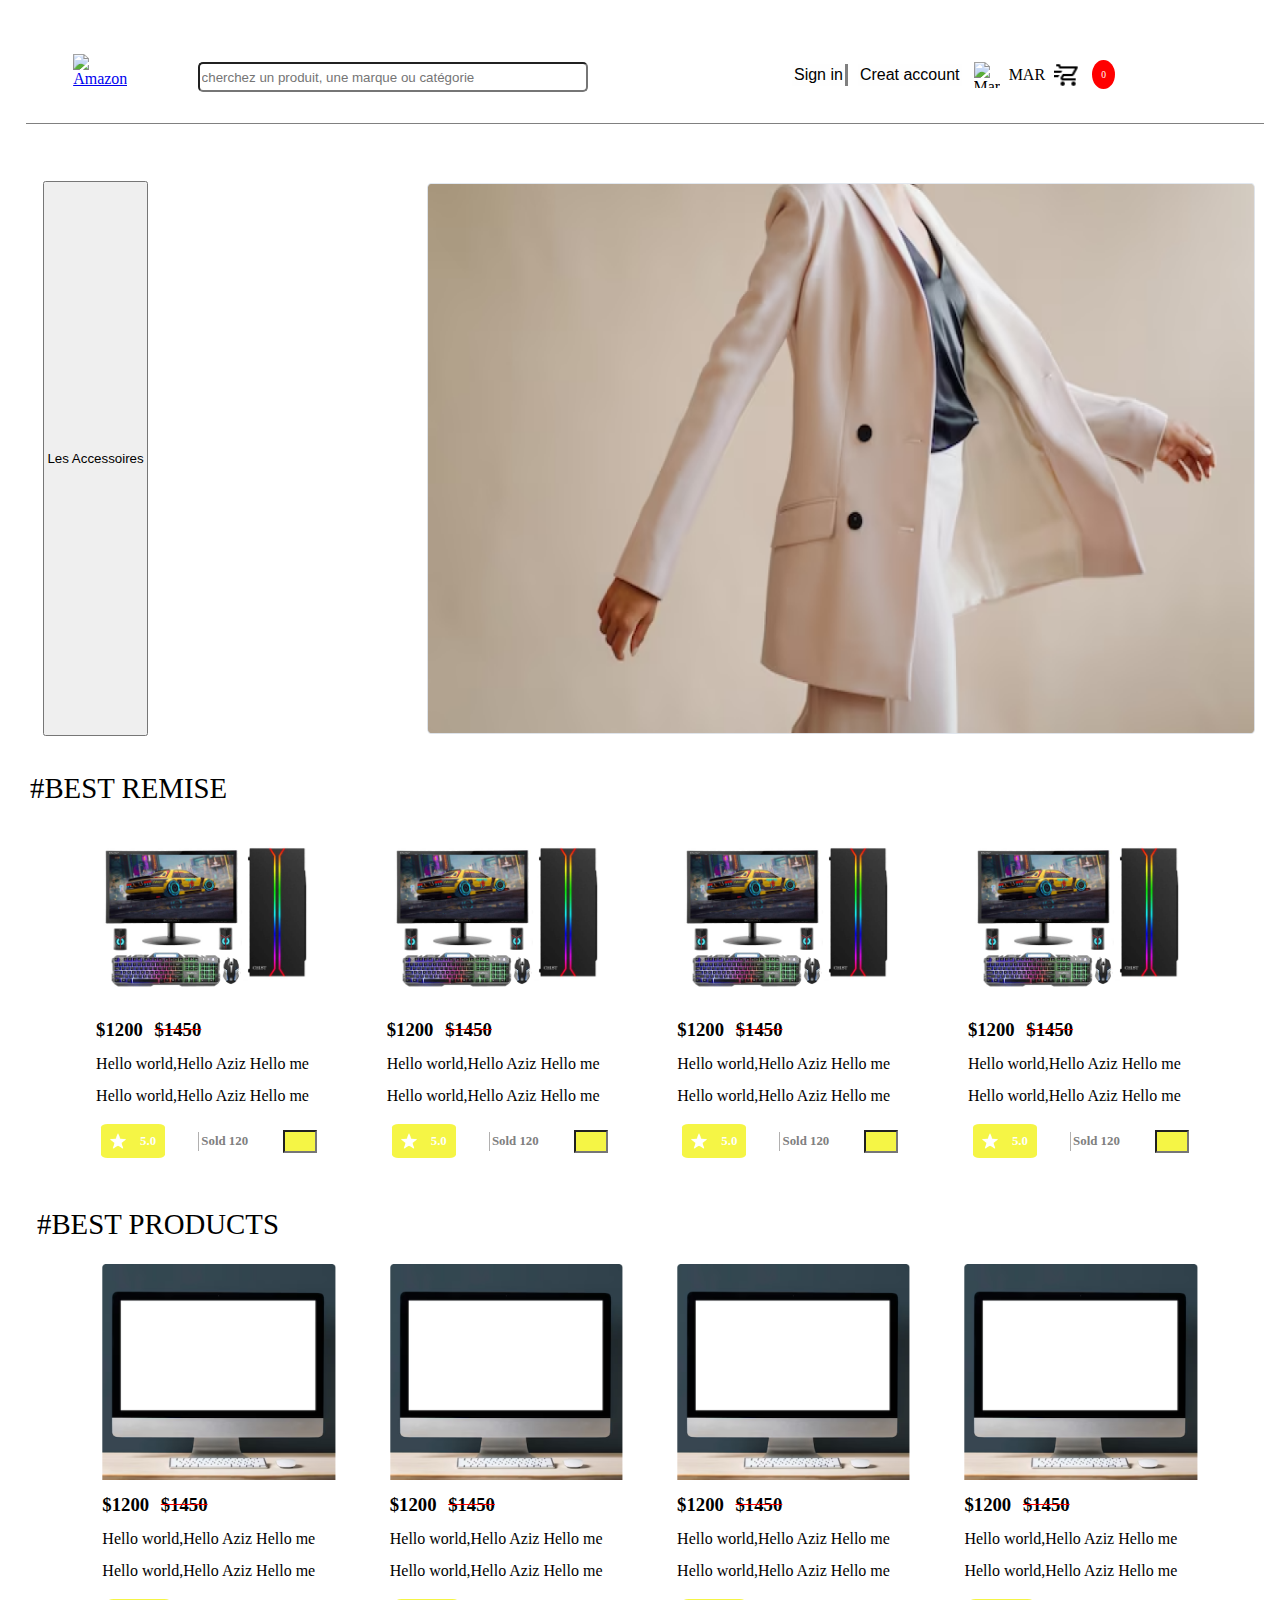
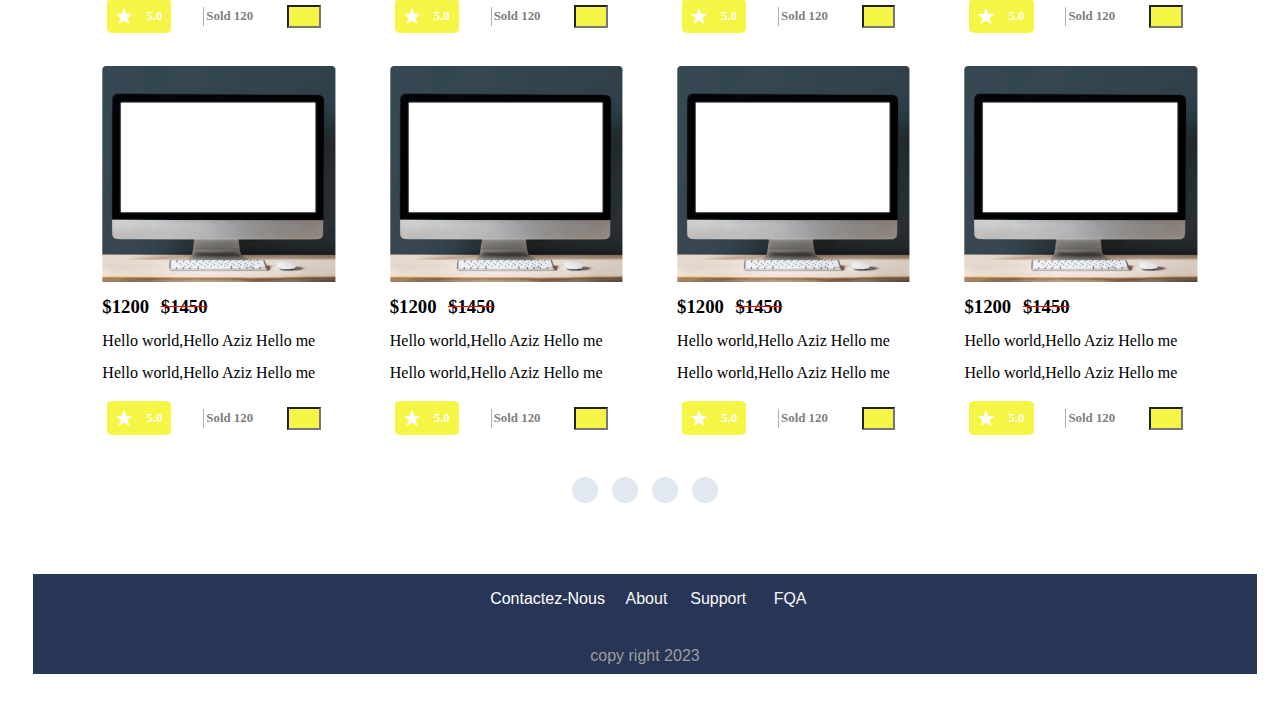
==== index.html @ 6ffe5653 "html&CSS" ====
<!DOCTYPE html>
<html lang="en">
    <head>
        <meta charset="UTF-8">
        <meta name="description" content="Amazon site web">
        <meta name="viewport" content="width=device-width, initial-scale=1.0">
        <link rel="stylesheet" href="styles.css">
        <title>Amazon Web Site</title>
    </head>
    <body>
        <main>
            <header>
                <div class="leftarea">
                    <a href="Contact.html"><img class="img1" src="https://th.bing.com/th/id/OIP.h6LzqkD-_Av8YKy4bOIUbAHaHa?pid=ImgDet&rs=1" alt="Amazon"></a>
                    <form><input style="border-radius: 5px;" type="search" placeholder="cherchez un produit, une marque ou catégorie"></form>
                    <img class="img5" src="https://icon-library.com/images/sidebar-icon/sidebar-icon-17.jpg" alt="Sidebar">
                </div>
               
                <div class="rightArea">    
                    <button class="BU1">Sign in</button>
                    <button >Creat account</button>
                    <img class="img2" src="https://i0.wp.com/www.location-francophone.com/wp-content/uploads/2014/09/drapeau-marocain.png" alt="Maroc">
                    <div class="MAR">MAR</div>
                    <img  class="img3" src="icons8-panier-rapide-24.png" alt="Panier"><span style="color: white; background-color: red; border-radius: 50%; font-size: 60%;"><p id="myNumber">0</p>
                </div>
            </header>
            
            <div id="Productss">
                <div id="Rca">
                   
                </div>
            </div>

            
                <section class="Acc">
                    <button >Les Accessoires</button>
                    <div class="Accessoires" id="Accessoires">
                    <div class="el"><img src="Short Sleeve Shirt.png" alt="Short Sleeve">Accessoires </div>
                    <div class="el"><img src="Short Sleeve Shirt.png" alt="Short Sleeve">Accessoires </div>
                    <div class="el"><img src="Short Sleeve Shirt.png" alt="Short Sleeve">Accessoires </div>
                    <div class="el"><img src="Short Sleeve Shirt.png" alt="Short Sleeve">Accessoires </div>
                    <div class="el"><img src="Short Sleeve Shirt.png" alt="Short Sleeve">Accessoires </div>
                    <div class="el"><img src="Short Sleeve Shirt.png" alt="Short Sleeve">Accessoires </div>
                    <div class="el"><img src="Short Sleeve Shirt.png" alt="Short Sleeve">Accessoires </div>
                    <div class="el"><img src="Short Sleeve Shirt.png" alt="Short Sleeve">Accessoires </div>
                    <div class="el"><img src="Short Sleeve Shirt.png" alt="Short Sleeve">Accessoires </div>
                    <div class="el"><img src="Short Sleeve Shirt.png" alt="Short Sleeve">Accessoires </div>
                    <div class="el"><img src="Short Sleeve Shirt.png" alt="Short Sleeve">Accessoires </div>
                </div>
                    <img src="Image1.png">
            </section>

            <section class="BestRemis">
                <div class="BSR" style="margin: 20px 0px 0px 0px; font-size: 180%; font-style: normal;">#BEST REMISE</div>
                <section class="Products">
                    <div class="Product1">
                        <img src="Product.jpg" alt="Product">
                        <h3>$1200 <strong style="text-decoration: line-through red;">$1450</strong></h3>
                        <p>Hello world,Hello Aziz Hello me </p>
                        <p>Hello world,Hello Aziz Hello me </p>
                    <div style="display: flex; font-size: 120%; justify-content: space-between; align-items: center;">
                        <h6 style="background-color: rgba(242, 242, 11, 0.762); border-radius: 10%; display: flex; flex-direction: row; align-items: center; flex-direction: row;" ><img src="star.png" alt="Star" width="5%" height="20vh"><strong style="color: rgba(255, 255, 255, 0.997);">5.0</strong></h6>
                        <h6 style="display: flex; border-left: solid 1px rgba(139, 138, 138, 0.674); align-items: center; color: gray;">Sold 120</h6>
                        <input img style="background-color: rgba(242, 242, 11, 0.762); display: flex; align-items: center; width: 15%; height: 2%;" src="Shopping Mall.png" alt="Five">
                    </div>
                    </div>

                    <div class="Product1">
                        <img src="Product.jpg" alt="Product">
                        <h3>$1200 <strong style="text-decoration: line-through red;">$1450</strong></h3>
                        <p>Hello world,Hello Aziz Hello me </p>
                        <p>Hello world,Hello Aziz Hello me </p>
                    <div style="display: flex; font-size: 120%; justify-content: space-between; align-items: center;">
                        <h6 style="background-color: rgba(242, 242, 11, 0.762); border-radius: 10%; display: flex; flex-direction: row; align-items: center; flex-direction: row;" ><img src="star.png" alt="Star" width="5%" height="20vh"><strong style="color: rgba(255, 255, 255, 0.997);">5.0</strong></h6>
                        <h6 style="display: flex; border-left: solid 1px rgba(139, 138, 138, 0.674); align-items: center; color: gray;">Sold 120</h6>
                        <input img style="background-color: rgba(242, 242, 11, 0.762); display: flex; align-items: center; width: 15%; height: 2%;" src="Shopping Mall.png" alt="Five">
                    </div>
                    </div>

                    <div class="Product1">
                        <img src="Product.jpg" alt="Product">
                        <h3>$1200 <strong style="text-decoration: line-through red;">$1450</strong></h3>
                        <p>Hello world,Hello Aziz Hello me </p>
                        <p>Hello world,Hello Aziz Hello me </p>
                    <div style="display: flex; font-size: 120%; justify-content: space-between; align-items: center;">
                        <h6 style="background-color: rgba(242, 242, 11, 0.762); border-radius: 10%; display: flex; flex-direction: row; align-items: center; flex-direction: row;" ><img src="star.png" alt="Star" width="5%" height="20vh"><strong style="color: rgba(255, 255, 255, 0.997);">5.0</strong></h6>
                        <h6 style="display: flex; border-left: solid 1px rgba(139, 138, 138, 0.674); align-items: center; color: gray;">Sold 120</h6>
                        <input img style="background-color: rgba(242, 242, 11, 0.762); display: flex; align-items: center; width: 15%; height: 2%;" src="Shopping Mall.png" alt="Five">
                    </div>
                    </div>

                    <div class="Product1">
                        <img src="Product.jpg" alt="Product">
                        <h3>$1200 <strong style="text-decoration: line-through red;">$1450</strong></h3>
                        <p>Hello world,Hello Aziz Hello me </p>
                        <p>Hello world,Hello Aziz Hello me </p>
                    <div style="display: flex; font-size: 120%; justify-content: space-between; align-items: center;">
                        <h6 style="background-color: rgba(242, 242, 11, 0.762); border-radius: 10%; display: flex; flex-direction: row; align-items: center; flex-direction: row;" ><img src="star.png" alt="Star" width="5%" height="20vh"><strong style="color: rgba(255, 255, 255, 0.997);">5.0</strong></h6>
                        <h6 style="display: flex; border-left: solid 1px rgba(139, 138, 138, 0.674); align-items: center; color: gray;">Sold 120</h6>
                        <input img style="background-color: rgba(242, 242, 11, 0.762); display: flex; align-items: center; width: 15%; height: 2%;" src="Shopping Mall.png" alt="Five">
                    </div>
                    </div>
                    </div>
                </section>
                
                <section class="BestProducts">
                    <div style="margin: 20px 0px 0px 0px; font-size: 180%; font-style: normal;">#BEST PRODUCTS</div>
                <section class="Products">
                    <div class="Product1">
                        <img src="Rectangle 6.png">
                        <h3>$1200 <strong style="text-decoration: line-through red;">$1450</strong></h3>
                        <p>Hello world,Hello Aziz Hello me </p>
                        <p>Hello world,Hello Aziz Hello me </p>
                    <div style="display: flex; font-size: 120%; justify-content: space-between; align-items: center;">
                        <h6 style="background-color: rgba(242, 242, 11, 0.762); border-radius: 10%; display: flex; flex-direction: row; align-items: center; flex-direction: row;" ><img src="star.png" width="5%" height="20vh"><strong style="color: rgba(255, 255, 255, 0.997);">5.0</strong></h6>
                        <h6 style="display: flex; border-left: solid 1px rgba(139, 138, 138, 0.674); align-items: center; color: gray;">Sold 120</h6>
                        <input img style="background-color: rgba(242, 242, 11, 0.762); display: flex; align-items: center; width: 15%; height: 2%;" src="Shopping Mall.png" alt="Five">
                    </div>
                    </div>

                    <div class="Product1">
                        <img src="Rectangle 6.png">
                        <h3>$1200 <strong style="text-decoration: line-through red;">$1450</strong></h3>
                        <p>Hello world,Hello Aziz Hello me </p>
                        <p>Hello world,Hello Aziz Hello me </p>
                    <div style="display: flex; font-size: 120%; justify-content: space-between; align-items: center;">
                        <h6 style="background-color: rgba(242, 242, 11, 0.762); border-radius: 10%; display: flex; flex-direction: row; align-items: center; flex-direction: row;" ><img src="star.png" width="5%" height="20vh"><strong style="color: rgba(255, 255, 255, 0.997);">5.0</strong></h6>
                        <h6 style="display: flex; border-left: solid 1px rgba(139, 138, 138, 0.674); align-items: center; color: gray;">Sold 120</h6>
                        <input img style="background-color: rgba(242, 242, 11, 0.762); display: flex; align-items: center; width: 15%; height: 2%;" src="Shopping Mall.png" alt="Five">
                    </div>
                    </div>

                    <div class="Product1">
                        <img src="Rectangle 6.png">
                        <h3>$1200 <strong style="text-decoration: line-through red;">$1450</strong></h3>
                        <p>Hello world,Hello Aziz Hello me </p>
                        <p>Hello world,Hello Aziz Hello me </p>
                    <div style="display: flex; font-size: 120%; justify-content: space-between; align-items: center;">
                        <h6 style="background-color: rgba(242, 242, 11, 0.762); border-radius: 10%; display: flex; flex-direction: row; align-items: center; flex-direction: row;" ><img src="star.png" width="5%" height="20vh"><strong style="color: rgba(255, 255, 255, 0.997);">5.0</strong></h6>
                        <h6 style="display: flex; border-left: solid 1px rgba(139, 138, 138, 0.674); align-items: center; color: gray;">Sold 120</h6>
                        <input img style="background-color: rgba(242, 242, 11, 0.762); display: flex; align-items: center; width: 15%; height: 2%;" src="Shopping Mall.png" alt="Five">
                    </div>
                    </div>

                    <div class="Product1">
                        <img src="Rectangle 6.png">
                        <h3>$1200 <strong style="text-decoration: line-through red;">$1450</strong></h3>
                        <p>Hello world,Hello Aziz Hello me </p>
                        <p>Hello world,Hello Aziz Hello me </p>
                    <div style="display: flex; font-size: 120%; justify-content: space-between; align-items: center;">
                        <h6 style="background-color: rgba(242, 242, 11, 0.762); border-radius: 10%; display: flex; flex-direction: row; align-items: center; flex-direction: row;" ><img src="star.png" width="5%" height="20vh"><strong style="color: rgba(255, 255, 255, 0.997);">5.0</strong></h6>
                        <h6 style="display: flex; border-left: solid 1px rgba(139, 138, 138, 0.674); align-items: center; color: gray;">Sold 120</h6>
                        <input img style="background-color: rgba(242, 242, 11, 0.762); display: flex; align-items: center; width: 15%; height: 2%;" src="Shopping Mall.png" alt="Five">
                    </div>
                    </div>
                    
                    <div class="Product1">
                        <img src="Rectangle 6.png">
                        <h3>$1200 <strong style="text-decoration: line-through red;">$1450</strong></h3>
                        <p>Hello world,Hello Aziz Hello me </p>
                        <p>Hello world,Hello Aziz Hello me </p>
                    <div style="display: flex; font-size: 120%; justify-content: space-between; align-items: center;">
                        <h6 style="background-color: rgba(242, 242, 11, 0.762); border-radius: 10%; display: flex; flex-direction: row; align-items: center; flex-direction: row;" ><img src="star.png" width="5%" height="20vh"><strong style="color: rgba(255, 255, 255, 0.997);">5.0</strong></h6>
                        <h6 style="display: flex; border-left: solid 1px rgba(139, 138, 138, 0.674); align-items: center; color: gray;">Sold 120</h6>
                        <input img style="background-color: rgba(242, 242, 11, 0.762); display: flex; align-items: center; width: 15%; height: 2%;" src="Shopping Mall.png" alt="Five">
                    </div>
                    </div>

                    <div class="Product1">
                        <img src="Rectangle 6.png">
                        <h3>$1200 <strong style="text-decoration: line-through red;">$1450</strong></h3>
                        <p>Hello world,Hello Aziz Hello me </p>
                        <p>Hello world,Hello Aziz Hello me </p>
                    <div style="display: flex; font-size: 120%; justify-content: space-between; align-items: center;">
                        <h6 style="background-color: rgba(242, 242, 11, 0.762); border-radius: 10%; display: flex; flex-direction: row; align-items: center; flex-direction: row;" ><img src="star.png" width="5%" height="20vh"><strong style="color: rgba(255, 255, 255, 0.997);">5.0</strong></h6>
                        <h6 style="display: flex; border-left: solid 1px rgba(139, 138, 138, 0.674); align-items: center; color: gray;">Sold 120</h6>
                        <input img style="background-color: rgba(242, 242, 11, 0.762); display: flex; align-items: center; width: 15%; height: 2%;" src="Shopping Mall.png" alt="Five">
                    </div>
                    </div>

                    <div class="Product1">
                        <img src="Rectangle 6.png">
                        <h3>$1200 <strong style="text-decoration: line-through red;">$1450</strong></h3>
                        <p>Hello world,Hello Aziz Hello me </p>
                        <p>Hello world,Hello Aziz Hello me </p>
                    <div style="display: flex; font-size: 120%; justify-content: space-between; align-items: center;">
                        <h6 style="background-color: rgba(242, 242, 11, 0.762); border-radius: 10%; display: flex; flex-direction: row; align-items: center; flex-direction: row;" ><img src="star.png" width="5%" height="20vh"><strong style="color: rgba(255, 255, 255, 0.997);">5.0</strong></h6>
                        <h6 style="display: flex; border-left: solid 1px rgba(139, 138, 138, 0.674); align-items: center; color: gray;">Sold 120</h6>
                        <input img style="background-color: rgba(242, 242, 11, 0.762); display: flex; align-items: center; width: 15%; height: 2%;" src="Shopping Mall.png" alt="Five">
                    </div>
                    </div>

                    <div class="Product1">
                        <img src="Rectangle 6.png">
                        <h3>$1200 <strong style="text-decoration: line-through red;">$1450</strong></h3>
                        <p>Hello world,Hello Aziz Hello me </p>
                        <p>Hello world,Hello Aziz Hello me </p>
                    <div style="display: flex; font-size: 120%; justify-content: space-between; align-items: center;">
                        <h6 style="background-color: rgba(242, 242, 11, 0.762); border-radius: 10%; display: flex; flex-direction: row; align-items: center; flex-direction: row;" ><img src="star.png" width="5%" height="20vh"><strong style="color: rgba(255, 255, 255, 0.997);">5.0</strong></h6>
                        <h6 style="display: flex; border-left: solid 1px rgba(139, 138, 138, 0.674); align-items: center; color: gray;">Sold 120</h6>
                        <input img style="background-color: rgba(242, 242, 11, 0.762); display: flex; align-items: center; width: 15%; height: 2%;" src="Shopping Mall.png" alt="Five">
                    </div>
                    </div>
                </section>
            </section>
                
                <div class="Ellipse">
                    <img src="Ellipse 6.png">
                    <img src="Ellipse 6.png">
                    <img src="Ellipse 6.png">
                    <img src="Ellipse 6.png">
                </div>
            
                <script src="script.js"></script>
            
            <footer >
                <div class="Footer">
                    <a class="Contact" href="Contact.html" style="text-decoration: none; width: 100%; color: white;">Contactez-Nous</a>
                    <P>About &nbsp;&nbsp;</P>
                    <p>&nbsp;&nbsp;Support&nbsp;&nbsp;&nbsp;</p>
                    <p>FQA</p>
                </div>
                 <p>copy right 2023</p>
            </footer>
        </main>
    </body>
</html>
---- styles.css ----
*{
    padding: 2px;
    margin: 5px;
    box-sizing: border-box;
}


.sideBar{
    background-color: blue;
    display: block;
    text-align: center;
}


header{
    display: flex;
    justify-content: space-between;
    width: 100%;
    border-bottom: solid gray 1px;
}

a {
    display: flex;
    justify-content: center;
    width: 20%;
}

.leftarea{
    display: flex;
    flex-direction: row;
    margin-top: 10px;
    justify-content: flex-start;
    width: 70%;
    align-items: center;
    gap:20px;
}

.rightArea{
    display: flex;
    flex-direction: row;
    justify-content: center;   
    width: 70%;
    align-items: center;
}

.leftarea input{
    width:200%;
    height: 30px;
}

.img1{
    width: 50%;
    height: 50px;
}

.MAR{
    margin: 0%;
    font-size: 100%;
}

.img2{
    width: 5%;
    height: 30px;
}

.img3{
    width: 5%;
    height: 30px;
}

.BU1 {
    border-right: gray solid;
}

header button{
    border: none;
    background-color: rgb(254, 254, 254);
    font-size: 100%;
}

.Acc{
    margin-top: 50px;
    display: flex;
    padding-left: 1%;
    flex-direction: row;
    width: 100%;
    margin-bottom: 0%;
    justify-content: space-between;
}

section > img {
    width: 68%; 
    height: 555px;
}

.Accessoires{
    display: none;
    flex-direction: column;
    align-items: flex-start;
    width: 30%;
    margin-right:0%;
}

.el {
    display: flex;
    align-items: center;
    border: solid 1px grey;
    width:100%;
    margin: 0%;
    height: 50px;
}

.Products{
    display: flex;
    width: 100%;
    flex-direction: row;
    justify-content: center;
    align-items: center;
    gap: 3%;
    flex-wrap: wrap;
}

.Product1{
    width: 20%;
    align-items: flex-start;
    display: flex;
    flex-direction: column;
    justify-content: flex-start;
    
}

.BestRemis img{
    width: 100%;

}

.Ellipse {
    width: 2%; 
    height: 1%;
    display: flex;
    justify-content: center;

}


div.Ellipse{
    width: 100%;
    display: flex;
}
.Ellipse img{
    width: 30px;
}

footer {
    display: flex;
    flex-direction: column;
    justify-content: center;
    align-items: center;
    margin-top: 5%;
    border: solid;
    width: 100%;
    height: 100px;
    font-size: 100%;
    color: white;
    background-color: rgb(39, 54, 86);
    font-family: Arial, Helvetica, sans-serif;
    color: rgb(157, 157, 157);
    border: none;
    text-decoration: none;
}

.Footer{
    display: flex;
    color: rgb(249, 246, 246);
}

h1{
    margin: 6% 0% 4%;    
    text-align: center;
}

.NP {
    display: flex;
    width: 70%;
    justify-content: space-between;
    margin-bottom: 7%;
}

.ET {
    display: flex;
    width: 70%;
    justify-content: space-between;
    margin-bottom: 7%;
    font-size: 180%;
}

.Nom {
    display: flex;
    flex-direction: column;
}

.Prenom {
    display: flex;
    flex-direction: column;
}

.NP label{
    font-size: 180%;
    width: 100%;
}

.ET{
    font-size: 180%;
}

.L{
    font-size: 180%;
}

.input1,
.input2{
    width: 200%;
    height: 40px;
}

.Email{
    display: flex;
    flex-direction: column;
}

.Tel{
    display: flex;
    flex-direction: column;
}

.input3,
.input4{
    width: 230%;
    height: 40px;
}

.L{
    display: flex;
    flex-direction: column;
}
.input5{
    height: 40px;
    width: 100%;
}


.input6{
    background-color: rgb(38, 213, 99);
    position: relative;
    font-size: 15px;
    margin: 30px ;
    left: 45%;
    right:45%;
    width: 10%;
    height: 38px;
    border: solid 2px;
    cursor: grabbing;
}


#Productss{
    flex-direction: column;
    background-color:rgb(219, 209, 188);
    position: absolute;
    top: 90px;
    right: 60px;
    border: solid 2px;
    width: 20%;
    max-height: 100%;
    align-items: center;
    overflow-x: hidden;
    overflow-y: scroll;
    display: none;
}

#Productss div{ 
    margin-top: 10%;
    width: 80%;
    height: 50%; 
    position: relative;
}

#Rca{
    font-size: 10px;
    display: flex;
    flex-wrap: wrap;
    margin: 0px;
    padding: 0px;
    align-items: center;
    justify-content: center; 
}

.leftarea .img3{
    display: none;
}

.leftarea .img1 input{
    display: flex;
}

.img5{
    display: none;
}
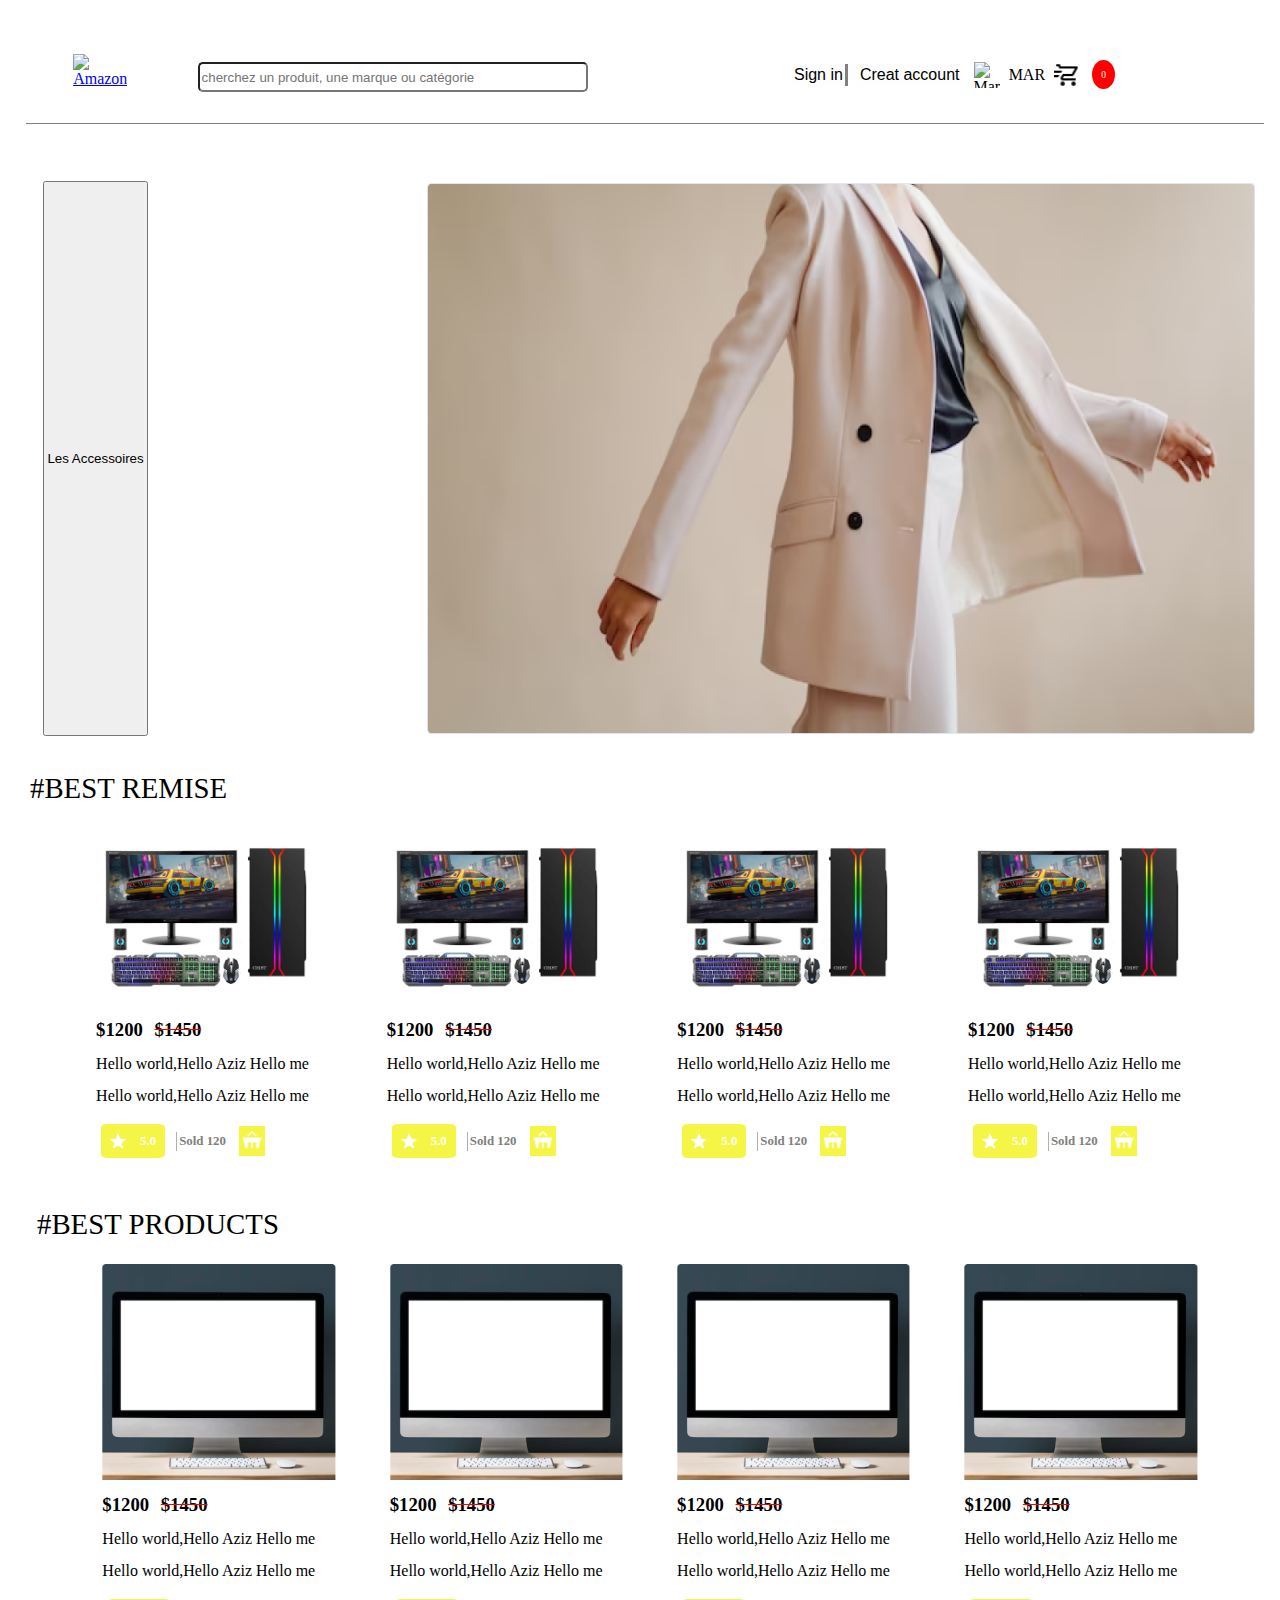
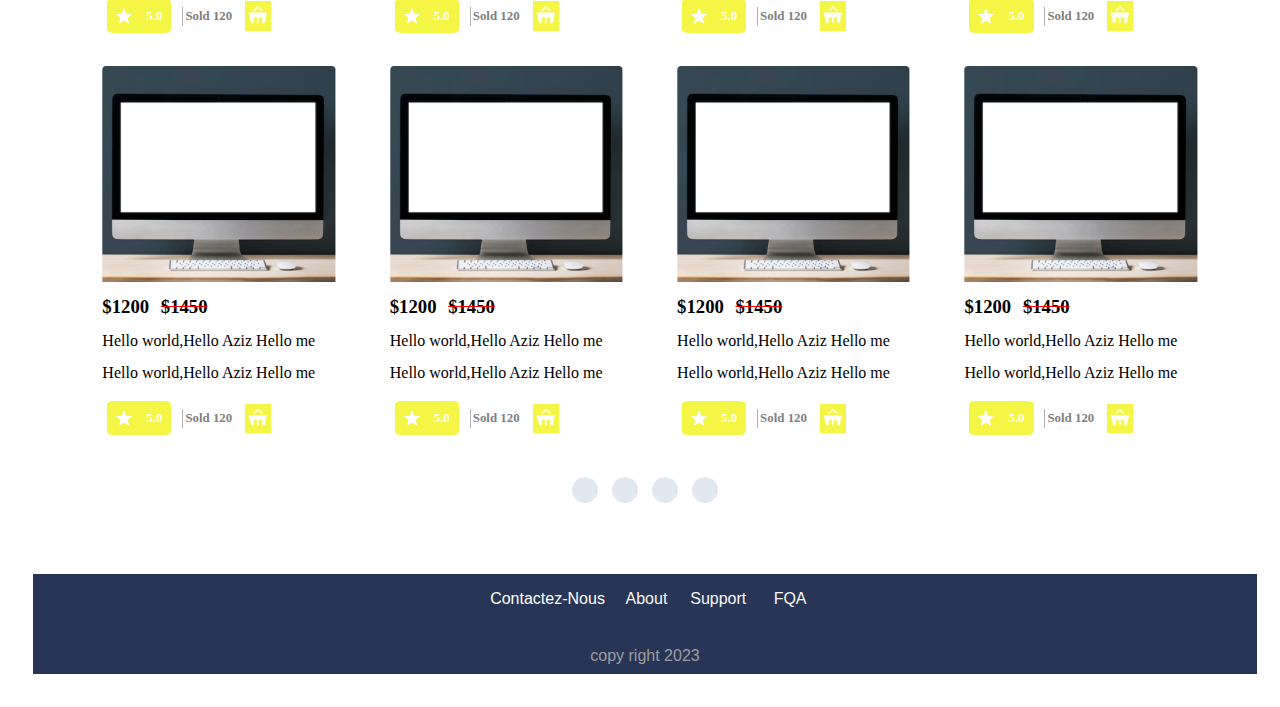
==== commit 68c6ed7d: "La_partie_de_JS" ====
--- a/index.html
+++ b/index.html
@@ -13,7 +13,7 @@
                 <div class="leftarea">
                     <a href="Contact.html"><img class="img1" src="https://th.bing.com/th/id/OIP.h6LzqkD-_Av8YKy4bOIUbAHaHa?pid=ImgDet&rs=1" alt="Amazon"></a>
                     <form><input style="border-radius: 5px;" type="search" placeholder="cherchez un produit, une marque ou catégorie"></form>
-                    <img class="img5" src="https://icon-library.com/images/sidebar-icon/sidebar-icon-17.jpg" alt="Sidebar">
+                    <img  onclick="showOrHideMobile()" class="img5" src="https://icon-library.com/images/sidebar-icon/sidebar-icon-17.jpg" alt="Sidebar">
                 </div>
                
                 <div class="rightArea">    
@@ -21,7 +21,7 @@
                     <button >Creat account</button>
                     <img class="img2" src="https://i0.wp.com/www.location-francophone.com/wp-content/uploads/2014/09/drapeau-marocain.png" alt="Maroc">
                     <div class="MAR">MAR</div>
-                    <img  class="img3" src="icons8-panier-rapide-24.png" alt="Panier"><span style="color: white; background-color: red; border-radius: 50%; font-size: 60%;"><p id="myNumber">0</p>
+                    <img  onclick="showOrHideProducts()" class="img3" src="icons8-panier-rapide-24.png" alt="Panier"><span style="color: white; background-color: red; border-radius: 50%; font-size: 60%;"><p id="myNumber">0</p>
                 </div>
             </header>
             
@@ -33,7 +33,7 @@
 
             
                 <section class="Acc">
-                    <button >Les Accessoires</button>
+                    <button id="Btn" onclick="showOrHide()">Les Accessoires</button>
                     <div class="Accessoires" id="Accessoires">
                     <div class="el"><img src="Short Sleeve Shirt.png" alt="Short Sleeve">Accessoires </div>
                     <div class="el"><img src="Short Sleeve Shirt.png" alt="Short Sleeve">Accessoires </div>
@@ -61,43 +61,43 @@
                     <div style="display: flex; font-size: 120%; justify-content: space-between; align-items: center;">
                         <h6 style="background-color: rgba(242, 242, 11, 0.762); border-radius: 10%; display: flex; flex-direction: row; align-items: center; flex-direction: row;" ><img src="star.png" alt="Star" width="5%" height="20vh"><strong style="color: rgba(255, 255, 255, 0.997);">5.0</strong></h6>
                         <h6 style="display: flex; border-left: solid 1px rgba(139, 138, 138, 0.674); align-items: center; color: gray;">Sold 120</h6>
-                        <input img style="background-color: rgba(242, 242, 11, 0.762); display: flex; align-items: center; width: 15%; height: 2%;" src="Shopping Mall.png" alt="Five">
-                    </div>
-                    </div>
-
-                    <div class="Product1">
-                        <img src="Product.jpg" alt="Product">
-                        <h3>$1200 <strong style="text-decoration: line-through red;">$1450</strong></h3>
-                        <p>Hello world,Hello Aziz Hello me </p>
-                        <p>Hello world,Hello Aziz Hello me </p>
-                    <div style="display: flex; font-size: 120%; justify-content: space-between; align-items: center;">
-                        <h6 style="background-color: rgba(242, 242, 11, 0.762); border-radius: 10%; display: flex; flex-direction: row; align-items: center; flex-direction: row;" ><img src="star.png" alt="Star" width="5%" height="20vh"><strong style="color: rgba(255, 255, 255, 0.997);">5.0</strong></h6>
-                        <h6 style="display: flex; border-left: solid 1px rgba(139, 138, 138, 0.674); align-items: center; color: gray;">Sold 120</h6>
-                        <input img style="background-color: rgba(242, 242, 11, 0.762); display: flex; align-items: center; width: 15%; height: 2%;" src="Shopping Mall.png" alt="Five">
-                    </div>
-                    </div>
-
-                    <div class="Product1">
-                        <img src="Product.jpg" alt="Product">
-                        <h3>$1200 <strong style="text-decoration: line-through red;">$1450</strong></h3>
-                        <p>Hello world,Hello Aziz Hello me </p>
-                        <p>Hello world,Hello Aziz Hello me </p>
-                    <div style="display: flex; font-size: 120%; justify-content: space-between; align-items: center;">
-                        <h6 style="background-color: rgba(242, 242, 11, 0.762); border-radius: 10%; display: flex; flex-direction: row; align-items: center; flex-direction: row;" ><img src="star.png" alt="Star" width="5%" height="20vh"><strong style="color: rgba(255, 255, 255, 0.997);">5.0</strong></h6>
-                        <h6 style="display: flex; border-left: solid 1px rgba(139, 138, 138, 0.674); align-items: center; color: gray;">Sold 120</h6>
-                        <input img style="background-color: rgba(242, 242, 11, 0.762); display: flex; align-items: center; width: 15%; height: 2%;" src="Shopping Mall.png" alt="Five">
-                    </div>
-                    </div>
-
-                    <div class="Product1">
-                        <img src="Product.jpg" alt="Product">
-                        <h3>$1200 <strong style="text-decoration: line-through red;">$1450</strong></h3>
-                        <p>Hello world,Hello Aziz Hello me </p>
-                        <p>Hello world,Hello Aziz Hello me </p>
-                    <div style="display: flex; font-size: 120%; justify-content: space-between; align-items: center;">
-                        <h6 style="background-color: rgba(242, 242, 11, 0.762); border-radius: 10%; display: flex; flex-direction: row; align-items: center; flex-direction: row;" ><img src="star.png" alt="Star" width="5%" height="20vh"><strong style="color: rgba(255, 255, 255, 0.997);">5.0</strong></h6>
-                        <h6 style="display: flex; border-left: solid 1px rgba(139, 138, 138, 0.674); align-items: center; color: gray;">Sold 120</h6>
-                        <input img style="background-color: rgba(242, 242, 11, 0.762); display: flex; align-items: center; width: 15%; height: 2%;" src="Shopping Mall.png" alt="Five">
+                        <input type="image" onclick="myFunction()" img style="background-color: rgba(242, 242, 11, 0.762); display: flex; align-items: center; width: 15%; height: 2%;" src="Shopping Mall.png" alt="Five">
+                    </div>
+                    </div>
+
+                    <div class="Product1">
+                        <img src="Product.jpg" alt="Product">
+                        <h3>$1200 <strong style="text-decoration: line-through red;">$1450</strong></h3>
+                        <p>Hello world,Hello Aziz Hello me </p>
+                        <p>Hello world,Hello Aziz Hello me </p>
+                    <div style="display: flex; font-size: 120%; justify-content: space-between; align-items: center;">
+                        <h6 style="background-color: rgba(242, 242, 11, 0.762); border-radius: 10%; display: flex; flex-direction: row; align-items: center; flex-direction: row;" ><img src="star.png" alt="Star" width="5%" height="20vh"><strong style="color: rgba(255, 255, 255, 0.997);">5.0</strong></h6>
+                        <h6 style="display: flex; border-left: solid 1px rgba(139, 138, 138, 0.674); align-items: center; color: gray;">Sold 120</h6>
+                        <input type="image" onclick="myFunction()" img style="background-color: rgba(242, 242, 11, 0.762); display: flex; align-items: center; width: 15%; height: 2%;" src="Shopping Mall.png" alt="Five">
+                    </div>
+                    </div>
+
+                    <div class="Product1">
+                        <img src="Product.jpg" alt="Product">
+                        <h3>$1200 <strong style="text-decoration: line-through red;">$1450</strong></h3>
+                        <p>Hello world,Hello Aziz Hello me </p>
+                        <p>Hello world,Hello Aziz Hello me </p>
+                    <div style="display: flex; font-size: 120%; justify-content: space-between; align-items: center;">
+                        <h6 style="background-color: rgba(242, 242, 11, 0.762); border-radius: 10%; display: flex; flex-direction: row; align-items: center; flex-direction: row;" ><img src="star.png" alt="Star" width="5%" height="20vh"><strong style="color: rgba(255, 255, 255, 0.997);">5.0</strong></h6>
+                        <h6 style="display: flex; border-left: solid 1px rgba(139, 138, 138, 0.674); align-items: center; color: gray;">Sold 120</h6>
+                        <input type="image" onclick="myFunction()" img style="background-color: rgba(242, 242, 11, 0.762); display: flex; align-items: center; width: 15%; height: 2%;" src="Shopping Mall.png" alt="Five">
+                    </div>
+                    </div>
+
+                    <div class="Product1">
+                        <img src="Product.jpg" alt="Product">
+                        <h3>$1200 <strong style="text-decoration: line-through red;">$1450</strong></h3>
+                        <p>Hello world,Hello Aziz Hello me </p>
+                        <p>Hello world,Hello Aziz Hello me </p>
+                    <div style="display: flex; font-size: 120%; justify-content: space-between; align-items: center;">
+                        <h6 style="background-color: rgba(242, 242, 11, 0.762); border-radius: 10%; display: flex; flex-direction: row; align-items: center; flex-direction: row;" ><img src="star.png" alt="Star" width="5%" height="20vh"><strong style="color: rgba(255, 255, 255, 0.997);">5.0</strong></h6>
+                        <h6 style="display: flex; border-left: solid 1px rgba(139, 138, 138, 0.674); align-items: center; color: gray;">Sold 120</h6>
+                        <input type="image" onclick="myFunction()" img style="background-color: rgba(242, 242, 11, 0.762); display: flex; align-items: center; width: 15%; height: 2%;" src="Shopping Mall.png" alt="Five">
                     </div>
                     </div>
                     </div>
@@ -114,43 +114,43 @@
                     <div style="display: flex; font-size: 120%; justify-content: space-between; align-items: center;">
                         <h6 style="background-color: rgba(242, 242, 11, 0.762); border-radius: 10%; display: flex; flex-direction: row; align-items: center; flex-direction: row;" ><img src="star.png" width="5%" height="20vh"><strong style="color: rgba(255, 255, 255, 0.997);">5.0</strong></h6>
                         <h6 style="display: flex; border-left: solid 1px rgba(139, 138, 138, 0.674); align-items: center; color: gray;">Sold 120</h6>
-                        <input img style="background-color: rgba(242, 242, 11, 0.762); display: flex; align-items: center; width: 15%; height: 2%;" src="Shopping Mall.png" alt="Five">
-                    </div>
-                    </div>
-
-                    <div class="Product1">
-                        <img src="Rectangle 6.png">
-                        <h3>$1200 <strong style="text-decoration: line-through red;">$1450</strong></h3>
-                        <p>Hello world,Hello Aziz Hello me </p>
-                        <p>Hello world,Hello Aziz Hello me </p>
-                    <div style="display: flex; font-size: 120%; justify-content: space-between; align-items: center;">
-                        <h6 style="background-color: rgba(242, 242, 11, 0.762); border-radius: 10%; display: flex; flex-direction: row; align-items: center; flex-direction: row;" ><img src="star.png" width="5%" height="20vh"><strong style="color: rgba(255, 255, 255, 0.997);">5.0</strong></h6>
-                        <h6 style="display: flex; border-left: solid 1px rgba(139, 138, 138, 0.674); align-items: center; color: gray;">Sold 120</h6>
-                        <input img style="background-color: rgba(242, 242, 11, 0.762); display: flex; align-items: center; width: 15%; height: 2%;" src="Shopping Mall.png" alt="Five">
-                    </div>
-                    </div>
-
-                    <div class="Product1">
-                        <img src="Rectangle 6.png">
-                        <h3>$1200 <strong style="text-decoration: line-through red;">$1450</strong></h3>
-                        <p>Hello world,Hello Aziz Hello me </p>
-                        <p>Hello world,Hello Aziz Hello me </p>
-                    <div style="display: flex; font-size: 120%; justify-content: space-between; align-items: center;">
-                        <h6 style="background-color: rgba(242, 242, 11, 0.762); border-radius: 10%; display: flex; flex-direction: row; align-items: center; flex-direction: row;" ><img src="star.png" width="5%" height="20vh"><strong style="color: rgba(255, 255, 255, 0.997);">5.0</strong></h6>
-                        <h6 style="display: flex; border-left: solid 1px rgba(139, 138, 138, 0.674); align-items: center; color: gray;">Sold 120</h6>
-                        <input img style="background-color: rgba(242, 242, 11, 0.762); display: flex; align-items: center; width: 15%; height: 2%;" src="Shopping Mall.png" alt="Five">
-                    </div>
-                    </div>
-
-                    <div class="Product1">
-                        <img src="Rectangle 6.png">
-                        <h3>$1200 <strong style="text-decoration: line-through red;">$1450</strong></h3>
-                        <p>Hello world,Hello Aziz Hello me </p>
-                        <p>Hello world,Hello Aziz Hello me </p>
-                    <div style="display: flex; font-size: 120%; justify-content: space-between; align-items: center;">
-                        <h6 style="background-color: rgba(242, 242, 11, 0.762); border-radius: 10%; display: flex; flex-direction: row; align-items: center; flex-direction: row;" ><img src="star.png" width="5%" height="20vh"><strong style="color: rgba(255, 255, 255, 0.997);">5.0</strong></h6>
-                        <h6 style="display: flex; border-left: solid 1px rgba(139, 138, 138, 0.674); align-items: center; color: gray;">Sold 120</h6>
-                        <input img style="background-color: rgba(242, 242, 11, 0.762); display: flex; align-items: center; width: 15%; height: 2%;" src="Shopping Mall.png" alt="Five">
+                        <input type="image" onclick="myFunction()" img style="background-color: rgba(242, 242, 11, 0.762); display: flex; align-items: center; width: 15%; height: 2%;" src="Shopping Mall.png" alt="Five">
+                    </div>
+                    </div>
+
+                    <div class="Product1">
+                        <img src="Rectangle 6.png">
+                        <h3>$1200 <strong style="text-decoration: line-through red;">$1450</strong></h3>
+                        <p>Hello world,Hello Aziz Hello me </p>
+                        <p>Hello world,Hello Aziz Hello me </p>
+                    <div style="display: flex; font-size: 120%; justify-content: space-between; align-items: center;">
+                        <h6 style="background-color: rgba(242, 242, 11, 0.762); border-radius: 10%; display: flex; flex-direction: row; align-items: center; flex-direction: row;" ><img src="star.png" width="5%" height="20vh"><strong style="color: rgba(255, 255, 255, 0.997);">5.0</strong></h6>
+                        <h6 style="display: flex; border-left: solid 1px rgba(139, 138, 138, 0.674); align-items: center; color: gray;">Sold 120</h6>
+                        <input type="image" onclick="myFunction()" img style="background-color: rgba(242, 242, 11, 0.762); display: flex; align-items: center; width: 15%; height: 2%;" src="Shopping Mall.png" alt="Five">
+                    </div>
+                    </div>
+
+                    <div class="Product1">
+                        <img src="Rectangle 6.png">
+                        <h3>$1200 <strong style="text-decoration: line-through red;">$1450</strong></h3>
+                        <p>Hello world,Hello Aziz Hello me </p>
+                        <p>Hello world,Hello Aziz Hello me </p>
+                    <div style="display: flex; font-size: 120%; justify-content: space-between; align-items: center;">
+                        <h6 style="background-color: rgba(242, 242, 11, 0.762); border-radius: 10%; display: flex; flex-direction: row; align-items: center; flex-direction: row;" ><img src="star.png" width="5%" height="20vh"><strong style="color: rgba(255, 255, 255, 0.997);">5.0</strong></h6>
+                        <h6 style="display: flex; border-left: solid 1px rgba(139, 138, 138, 0.674); align-items: center; color: gray;">Sold 120</h6>
+                        <input type="image" onclick="myFunction()" img style="background-color: rgba(242, 242, 11, 0.762); display: flex; align-items: center; width: 15%; height: 2%;" src="Shopping Mall.png" alt="Five">
+                    </div>
+                    </div>
+
+                    <div class="Product1">
+                        <img src="Rectangle 6.png">
+                        <h3>$1200 <strong style="text-decoration: line-through red;">$1450</strong></h3>
+                        <p>Hello world,Hello Aziz Hello me </p>
+                        <p>Hello world,Hello Aziz Hello me </p>
+                    <div style="display: flex; font-size: 120%; justify-content: space-between; align-items: center;">
+                        <h6 style="background-color: rgba(242, 242, 11, 0.762); border-radius: 10%; display: flex; flex-direction: row; align-items: center; flex-direction: row;" ><img src="star.png" width="5%" height="20vh"><strong style="color: rgba(255, 255, 255, 0.997);">5.0</strong></h6>
+                        <h6 style="display: flex; border-left: solid 1px rgba(139, 138, 138, 0.674); align-items: center; color: gray;">Sold 120</h6>
+                        <input type="image" onclick="myFunction()" img style="background-color: rgba(242, 242, 11, 0.762); display: flex; align-items: center; width: 15%; height: 2%;" src="Shopping Mall.png" alt="Five">
                     </div>
                     </div>
                     
@@ -162,43 +162,43 @@
                     <div style="display: flex; font-size: 120%; justify-content: space-between; align-items: center;">
                         <h6 style="background-color: rgba(242, 242, 11, 0.762); border-radius: 10%; display: flex; flex-direction: row; align-items: center; flex-direction: row;" ><img src="star.png" width="5%" height="20vh"><strong style="color: rgba(255, 255, 255, 0.997);">5.0</strong></h6>
                         <h6 style="display: flex; border-left: solid 1px rgba(139, 138, 138, 0.674); align-items: center; color: gray;">Sold 120</h6>
-                        <input img style="background-color: rgba(242, 242, 11, 0.762); display: flex; align-items: center; width: 15%; height: 2%;" src="Shopping Mall.png" alt="Five">
-                    </div>
-                    </div>
-
-                    <div class="Product1">
-                        <img src="Rectangle 6.png">
-                        <h3>$1200 <strong style="text-decoration: line-through red;">$1450</strong></h3>
-                        <p>Hello world,Hello Aziz Hello me </p>
-                        <p>Hello world,Hello Aziz Hello me </p>
-                    <div style="display: flex; font-size: 120%; justify-content: space-between; align-items: center;">
-                        <h6 style="background-color: rgba(242, 242, 11, 0.762); border-radius: 10%; display: flex; flex-direction: row; align-items: center; flex-direction: row;" ><img src="star.png" width="5%" height="20vh"><strong style="color: rgba(255, 255, 255, 0.997);">5.0</strong></h6>
-                        <h6 style="display: flex; border-left: solid 1px rgba(139, 138, 138, 0.674); align-items: center; color: gray;">Sold 120</h6>
-                        <input img style="background-color: rgba(242, 242, 11, 0.762); display: flex; align-items: center; width: 15%; height: 2%;" src="Shopping Mall.png" alt="Five">
-                    </div>
-                    </div>
-
-                    <div class="Product1">
-                        <img src="Rectangle 6.png">
-                        <h3>$1200 <strong style="text-decoration: line-through red;">$1450</strong></h3>
-                        <p>Hello world,Hello Aziz Hello me </p>
-                        <p>Hello world,Hello Aziz Hello me </p>
-                    <div style="display: flex; font-size: 120%; justify-content: space-between; align-items: center;">
-                        <h6 style="background-color: rgba(242, 242, 11, 0.762); border-radius: 10%; display: flex; flex-direction: row; align-items: center; flex-direction: row;" ><img src="star.png" width="5%" height="20vh"><strong style="color: rgba(255, 255, 255, 0.997);">5.0</strong></h6>
-                        <h6 style="display: flex; border-left: solid 1px rgba(139, 138, 138, 0.674); align-items: center; color: gray;">Sold 120</h6>
-                        <input img style="background-color: rgba(242, 242, 11, 0.762); display: flex; align-items: center; width: 15%; height: 2%;" src="Shopping Mall.png" alt="Five">
-                    </div>
-                    </div>
-
-                    <div class="Product1">
-                        <img src="Rectangle 6.png">
-                        <h3>$1200 <strong style="text-decoration: line-through red;">$1450</strong></h3>
-                        <p>Hello world,Hello Aziz Hello me </p>
-                        <p>Hello world,Hello Aziz Hello me </p>
-                    <div style="display: flex; font-size: 120%; justify-content: space-between; align-items: center;">
-                        <h6 style="background-color: rgba(242, 242, 11, 0.762); border-radius: 10%; display: flex; flex-direction: row; align-items: center; flex-direction: row;" ><img src="star.png" width="5%" height="20vh"><strong style="color: rgba(255, 255, 255, 0.997);">5.0</strong></h6>
-                        <h6 style="display: flex; border-left: solid 1px rgba(139, 138, 138, 0.674); align-items: center; color: gray;">Sold 120</h6>
-                        <input img style="background-color: rgba(242, 242, 11, 0.762); display: flex; align-items: center; width: 15%; height: 2%;" src="Shopping Mall.png" alt="Five">
+                        <input type="image" onclick="myFunction()" img style="background-color: rgba(242, 242, 11, 0.762); display: flex; align-items: center; width: 15%; height: 2%;" src="Shopping Mall.png" alt="Five">
+                    </div>
+                    </div>
+
+                    <div class="Product1">
+                        <img src="Rectangle 6.png">
+                        <h3>$1200 <strong style="text-decoration: line-through red;">$1450</strong></h3>
+                        <p>Hello world,Hello Aziz Hello me </p>
+                        <p>Hello world,Hello Aziz Hello me </p>
+                    <div style="display: flex; font-size: 120%; justify-content: space-between; align-items: center;">
+                        <h6 style="background-color: rgba(242, 242, 11, 0.762); border-radius: 10%; display: flex; flex-direction: row; align-items: center; flex-direction: row;" ><img src="star.png" width="5%" height="20vh"><strong style="color: rgba(255, 255, 255, 0.997);">5.0</strong></h6>
+                        <h6 style="display: flex; border-left: solid 1px rgba(139, 138, 138, 0.674); align-items: center; color: gray;">Sold 120</h6>
+                        <input type="image" onclick="myFunction()" img style="background-color: rgba(242, 242, 11, 0.762); display: flex; align-items: center; width: 15%; height: 2%;" src="Shopping Mall.png" alt="Five">
+                    </div>
+                    </div>
+
+                    <div class="Product1">
+                        <img src="Rectangle 6.png">
+                        <h3>$1200 <strong style="text-decoration: line-through red;">$1450</strong></h3>
+                        <p>Hello world,Hello Aziz Hello me </p>
+                        <p>Hello world,Hello Aziz Hello me </p>
+                    <div style="display: flex; font-size: 120%; justify-content: space-between; align-items: center;">
+                        <h6 style="background-color: rgba(242, 242, 11, 0.762); border-radius: 10%; display: flex; flex-direction: row; align-items: center; flex-direction: row;" ><img src="star.png" width="5%" height="20vh"><strong style="color: rgba(255, 255, 255, 0.997);">5.0</strong></h6>
+                        <h6 style="display: flex; border-left: solid 1px rgba(139, 138, 138, 0.674); align-items: center; color: gray;">Sold 120</h6>
+                        <input type="image" onclick="myFunction()" img style="background-color: rgba(242, 242, 11, 0.762); display: flex; align-items: center; width: 15%; height: 2%;" src="Shopping Mall.png" alt="Five">
+                    </div>
+                    </div>
+
+                    <div class="Product1">
+                        <img src="Rectangle 6.png">
+                        <h3>$1200 <strong style="text-decoration: line-through red;">$1450</strong></h3>
+                        <p>Hello world,Hello Aziz Hello me </p>
+                        <p>Hello world,Hello Aziz Hello me </p>
+                    <div style="display: flex; font-size: 120%; justify-content: space-between; align-items: center;">
+                        <h6 style="background-color: rgba(242, 242, 11, 0.762); border-radius: 10%; display: flex; flex-direction: row; align-items: center; flex-direction: row;" ><img src="star.png" width="5%" height="20vh"><strong style="color: rgba(255, 255, 255, 0.997);">5.0</strong></h6>
+                        <h6 style="display: flex; border-left: solid 1px rgba(139, 138, 138, 0.674); align-items: center; color: gray;">Sold 120</h6>
+                        <input type="image" onclick="myFunction()" img style="background-color: rgba(242, 242, 11, 0.762); display: flex; align-items: center; width: 15%; height: 2%;" src="Shopping Mall.png" alt="Five">
                     </div>
                     </div>
                 </section>
@@ -222,7 +222,7 @@
                 </div>
                  <p>copy right 2023</p>
             </footer>
+            <script src="script.js"></script>
         </main>
     </body>
-</html>
-
+</html>--- a/styles.css
+++ b/styles.css
@@ -307,6 +307,536 @@
     display: none;
 }
 
+/*Mobile*/
+
+@media  (max-width: 660px){
+    *{
+        padding: 0px;
+        margin: 0px;
+    }
+
+    header {
+        display: flex;
+        max-width: 100%;
+        justify-content: flex-start;
+        flex-wrap: wrap;
+    }
+
+    .leftarea{
+        display: flex;
+        width: 100%; 
+        justify-content: center;  
+        justify-items: center;
+        gap:10px;     
+    }
+
+    .rightArea{
+        display: flex;
+        width: 100%; 
+        justify-content: center;  
+        justify-items: center; 
+    }
+
+    header button {
+        width: 17%;
+        height: 20px;
+        display: flex;
+        flex-direction: row;
+        font-size: 11px;
+        align-items: center;
+        padding:1%;
+    }
+
+    .BU1{
+        border-right: rgb(75, 73, 73) solid 2px;
+        justify-content: center;
+    }
+
+    section > img {
+        width: 82%; 
+        height: fit-content;
+    }
+    
+    .Product1{
+        width: 50%;
+        display: flex;        
+        margin: 30px;
+    }
+
+    header{
+        display: flex;
+        justify-content: flex-start;
+    }
+
+    .rightArea{
+        display: flex;
+        flex-direction: row;
+        margin-bottom: 1%;
+    }
+
+    .leftarea input{
+        display: flex;
+        width:90%;
+        height: 20px;
+    }
+
+    .img1{
+        width: 30%;
+        height: 30px;
+    }
+
+    .MAR{
+        font-size: 10px;
+    }
+
+    .img2{
+        margin-right: 1%;
+        width: 8%;
+        height: 18px;
+    }
+
+    .img3{
+        width: 20px;
+        height: 15px;
+    }
+
+    .Acc{
+        display: flex;
+        flex-direction: column;
+        align-items: center;
+        margin: 5%;
+        gap: 10px;
+    }
+
+    .el{
+        height: 23px;
+    }
+    
+    .Accessoires{
+        display: flex;
+        flex-direction: column;
+        justify-content: center;
+        width: 80%;
+        display: none;
+    }
+
+    div.Ellipse{
+        width: 100%;
+    }
+    .Ellipse img{
+        width: 15px;
+    }
+
+    footer {
+        display: flex;
+        flex-direction: column;
+        justify-content: center;
+        align-items: center;
+        margin-top: 5%;
+        width: 100%;
+        height: 60px;
+        font-size: 70%;
+        color: white;
+        background-color: rgb(39, 54, 86);
+        font-family: Arial, Helvetica, sans-serif;
+        color: rgb(157, 157, 157);
+        border: none;
+    }
+
+    .NP{
+        margin-left: 12px;
+        height: 40px;
+    }
+
+    .ET{
+        display: flex;
+        font-size: 90%;
+        margin-left: 10px;
+        flex-direction: column;
+        gap: 30px;
+    }
+
+    
+    .Nom {
+        display: flex;
+        flex-direction: column;
+    }
+    
+    .Prenom {
+        display: flex;
+        flex-direction: column;
+    }
+    
+    .NP label{
+        font-size: 90%;
+    }
+    
+    .input1,
+    .input2{
+        width: 80%;
+        height: 20px;
+    }
+    
+    .Email{
+        display: flex;
+        flex-direction: column;
+    }
+    
+    .Tel{
+        display: flex;
+        flex-direction: column;
+    }
+    
+    .input3{
+        width: 50%;
+        height: 25px;
+    }
+
+    .input4{
+        width: 70%;
+        height: 25px;
+    }
+    
+    .L{
+        font-size: 90%;
+        margin-left: 10px;
+    }
+
+    .Ladresse{
+        display: flex;
+        flex-direction: column;
+    }
+    .input5{
+        height: 25px;
+        width: 90%;
+    }
+
+    .input6{
+        background-color: rgb(38, 213, 99);
+        position: relative;
+        font-size: 15px;
+        border: none;
+        margin: 30px ;
+        left: 35%;
+        right:40%;
+        width: 20%;
+        height: 38px;
+    }
+
+    a {
+        display: flex;
+        justify-content: center;
+        width: 20%;
+    }
+
+    #btn{
+        display: flex;
+    }
+
+    #Productss{
+        flex-direction: column;
+        background-color:rgb(219, 209, 188);
+        position: absolute;
+        top: 90px;
+        right: 60px;
+        border: solid 2px;
+        width: 20%;
+        max-height: 90%;
+        align-items: center;
+        overflow-x: hidden;
+        overflow-y: scroll;
+        display: none;
+    }
+    
+    #Productss div{ 
+        margin-top: 10%;
+        width: 80%;
+        height: 50%; 
+        position: relative;
+    }
+    
+    #Rca{
+        font-size: 10px;
+        display: flex;
+        flex-wrap: wrap;
+        margin: 0px;
+        padding: 0px;
+        align-items: center;
+        justify-content: center; 
+    }
+
+    .rightArea {
+        display: none;
+    }
+
+    .img5{
+        display: flex;
+        height: 2vh;
+    }
+}  
+
+
+/*Tablette*/
+
+@media (min-width: 660px) and (max-width: 990px){
+    *{
+        padding: 0px;
+        margin: 0px;
+    }
+
+    header {
+        display: flex;
+        max-width: 100%;
+        justify-content: flex-start;
+        flex-wrap: wrap;
+    }
+
+    .leftarea{
+        display: flex;
+        width: 100%; 
+        justify-content: center;  
+        justify-items: center;     
+    }
+
+    .rightArea{
+        display: flex;
+        width: 100%; 
+        justify-content: center;  
+        justify-items: center; 
+    }
+
+    header button {
+        width: 17%;
+        height: 20px;
+        display: flex;
+        flex-direction: row;
+        font-size: 11px;
+        align-items: center;
+        padding:1%;
+    }
+
+    .BU1{
+        border-right: rgb(75, 73, 73) solid 2px;
+        justify-content: center;
+    }
+
+    section > img {
+        width: 82%; 
+        height: fit-content;
+    }
+    
+    .Product1{
+        width: 40%;
+        display: flex;        
+        margin: 30px;
+    }
+
+    header{
+        display: flex;
+    }
+
+    .rightArea{
+        display: flex;
+        flex-direction: row;
+        margin-bottom: 1%;
+    }
+
+    .leftarea input{
+        width:100%;
+        height: 25px;
+    }
+
+    .img1{
+        width: 25%;
+        height: 30px;
+    }
+
+    .MAR{
+        font-size: 10px;
+    }
+
+    .img2{
+        margin-right: 1%;
+        width: 8%;
+        height: 18px;
+    }
+
+    .img3{
+        width: 20px;
+        height: 15px;
+    }
+
+    .Acc{
+        display: flex;
+        flex-direction: column;
+        align-items: center;
+        margin: 5%;
+        gap: 10px;
+    }
+
+    .el{
+        height: 23px;
+    }
+    
+    .Accessoires{
+        display: flex;
+        flex-direction: column;
+        justify-content: center;
+        width: 80%;
+        display: none;
+    }
+
+    div.Ellipse{
+        width: 100%;
+    }
+    .Ellipse img{
+        width: 15px;
+    }
+
+    footer {
+        display: flex;
+        flex-direction: column;
+        justify-content: center;
+        align-items: center;
+        margin-top: 5%;
+        width: 100%;
+        height: 60px;
+        font-size: 70%;
+        color: white;
+        background-color: rgb(39, 54, 86);
+        font-family: Arial, Helvetica, sans-serif;
+        color: rgb(157, 157, 157);
+        border: none;
+    }
+
+    .NP{
+        margin-left: 12px;
+        height: 40px;
+    }
+
+    .ET{
+        display: flex;
+        font-size: 90%;
+        margin-left: 10px;
+        flex-direction: column;
+        gap: 30px;
+    }
+
+    
+    .Nom {
+        display: flex;
+        flex-direction: column;
+    }
+    
+    .Prenom {
+        display: flex;
+        flex-direction: column;
+    }
+    
+    .NP label{
+        font-size: 90%;
+    }
+    
+    .input1,
+    .input2{
+        width: 120%;
+        height: 25px;
+    }
+    
+    .Email{
+        display: flex;
+        flex-direction: column;
+    }
+    
+    .Tel{
+        display: flex;
+        flex-direction: column;
+    }
+    
+
+    .input3{
+        width: 50%;
+        height: 25px;
+    }
+
+    .input4{
+        width: 70%;
+        height: 25px;
+    }
+    
+    .L{
+        font-size: 90%;
+        margin-left: 10px;
+    }
+
+    .Ladresse{
+        display: flex;
+        flex-direction: column;
+    }
+    .input5{
+        height: 25px;
+        width: 90%;
+    }
+
+    .input6{
+        background-color: rgb(213, 87, 38);
+        position: relative;
+        font-size: 15px;
+        margin: 30px ;
+        left: 35%;
+        right:40%;
+        width: 20%;
+        height: 38px;
+        cursor: grabbing;
+    }
+
+    a {
+        display: flex;
+        justify-content: center;
+        width: 20%;
+    }
+
+    #Productss{
+        flex-direction: column;
+        background-color:rgb(219, 209, 188);
+        position: absolute;
+        top: 90px;
+        right: 60px;
+        border: solid 2px;
+        width: 20%;
+        max-height: 90%;
+        align-items: center;
+        overflow-x: hidden;
+        overflow-y: scroll;
+        display: none;
+    }
+    
+    #Productss div{ 
+        margin-top: 10%;
+        width: 80%;
+        height: 50%; 
+        position: relative;
+    }
+    
+    #Rca{
+        font-size: 10px;
+        display: flex;
+        flex-wrap: wrap;
+        margin: 0px;
+        padding: 0px;
+        align-items: center;
+        justify-content: center; 
+    }
+
+   .rightArea{
+        display: none;
+   }
+
+    .img5{
+        display: flex;
+        height: 2vh;
+    }
+}
 
 
     